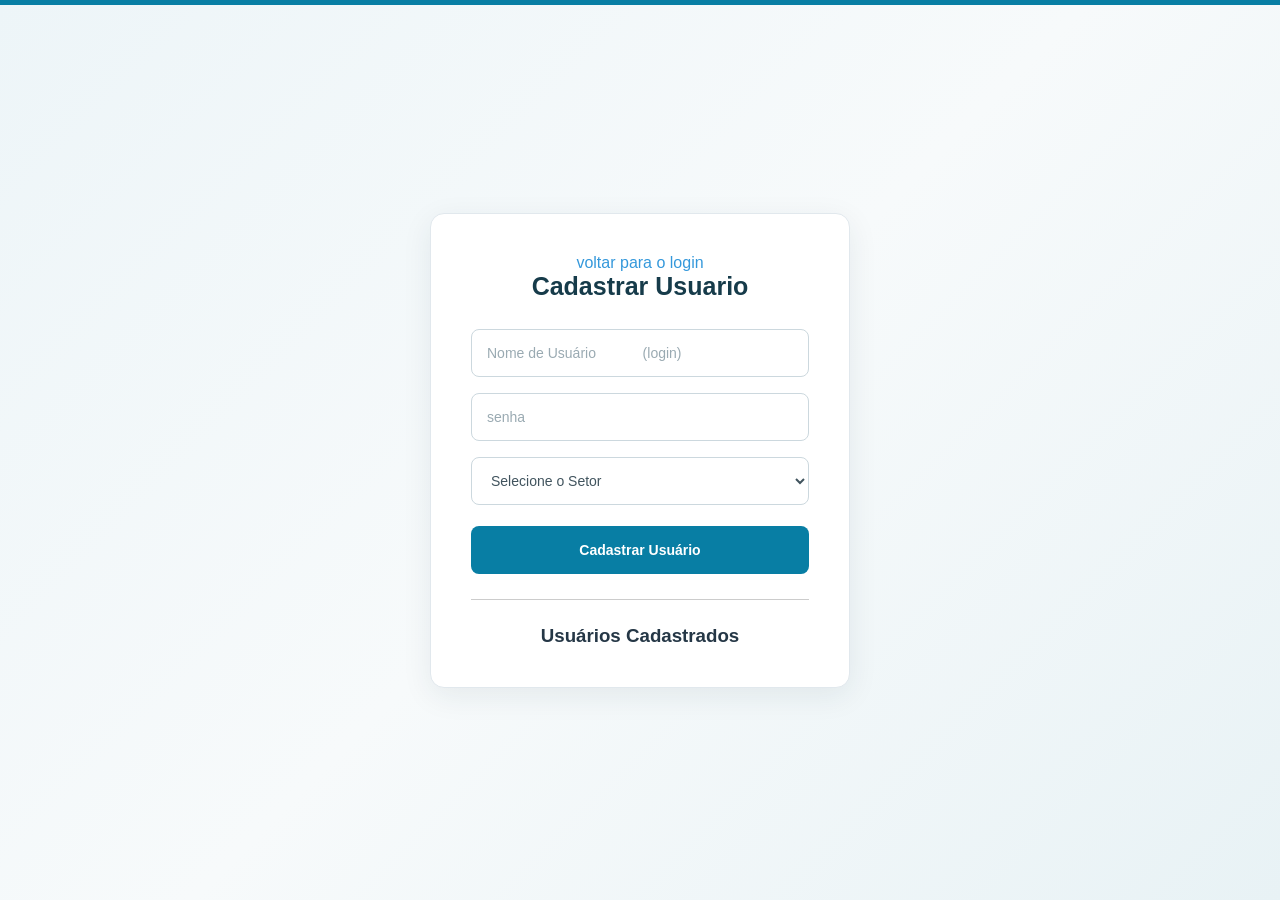
==== frontend/admin2.html @ 657a60ce "Add files via upload" ====
<!DOCTYPE html>
<html lang="en">
<head>
    <meta charset="UTF-8">
    <meta name="viewport" content="width=device-width, initial-scale=1.0">
    <title>Admin</title>
    <link rel="stylesheet" href="css/style.css">
</head>
<body>
    
    <div class="container">
        <a href="index.html" style="text-decoration:none; color: #3498db;
        font: size 14px;display: inline-block;
        margin: bottom 12px;"> voltar para o login</a>
        <h2>Cadastrar Usuario</h2>

        <form id="formUsuario">
            <input type="text" id="usuario" placeholder="Nome de Usuário
            (login)" required>
            <input type="password" id="senha" placeholder="senha" required>

           <select id="tipo" required>
            <option value="">Selecione o Setor</option>
            <option value="">Atendimento</option>
            <option value="">Triagem</option>
            <option value="">Médico</option>
           </select>
           <button type="submit">Cadastrar Usuário</button>
        </form>

        <hr style="margin: 25px 0; border: none; border-top: 
        1px solid #ccc;">

        <h3>Usuários Cadastrados</h3>
        <div id="listaUsuarios"></div>
    </div>

    <script>
        //1. Cadastrar usuário ao enviar o formulário
        document.getElementById("formUsuario").addEventListener("submit",
            function(e) {
                e.preventDefault();
                const usuario= document.getElementById("usuario").value;
                const senha = document.getElementById("senha").value;
                const tipo = document.getElementById("tipo").value;

                fetch("/usuarios", {
                    method: "POST",
                    headers: { "coontent-type": "application/json"},
                    body:JSON.stringify({ usuario, senha, tipo })
                })
                .then(res => res.json())
                .then(dados =>{
                    if (dados.erro) {
                    alert("Erro: " + dados.erro);
                 } else {
                    alert("Usuário cadastrado com sucesso!");
                    document.getElementById("formUsuario").reset();
                    carregarUsuarios();
                }
            });
       });

    // 2.Carregar e listar os usuarios cadastrados
       function carregarUsuario() {
        fetch("/usuarios")
        .then(res => res.json())
        .then(usuarios => {
            const div = document.getElementById
            ("listaUsuarios");
            div.innerHTML = "";

            usuarios.forEach(u => {
                div.innerHTML += `
                <div class="card">
                    <b>usuário:</b> ${u.usuario}
                    <b>Setor:</b> ${u.tipo}
                    </div>
                    `;
            });
        });
       }

       // carrega a lista automaticamente ao abrir a página
       carregarUsuarios();
    </script>
</body>
</html>
---- frontend/css/style.css ----
/* =========================================================
   HOSPITAL BOM CUIDADO
   SISTEMA HOSPITALAR
   DESIGN PROFISSIONAL
   ========================================================= */


/* =========================
   RESET
   ========================= */

* {
    margin: 0;
    padding: 0;
    box-sizing: border-box;
}

html {
    font-family: "Segoe UI", Arial, sans-serif;
}

body {

    min-height: 100vh;

    background: #f3f6f9;

    color: #253746;

    padding: 30px;
}


/* =========================
   FUNDO DECORATIVO
   ========================= */

body::before {

    content: "";

    position: fixed;

    top: 0;
    left: 0;

    width: 100%;
    height: 5px;

    background: #087ea4;

    z-index: 999;
}


/* =========================
   CONTAINER
   ========================= */

.container {

    width: 100%;

    max-width: 950px;

    margin: 0 auto;

    background: #ffffff;

    border: 1px solid #e1e8ed;

    border-radius: 14px;

    box-shadow:
        0 8px 30px rgba(31, 55, 70, 0.08);

    padding: 32px;

    position: relative;
}


/* =========================
   CABEÇALHO
   ========================= */

.container h2 {

    color: #163b4a;

    font-size: 25px;

    font-weight: 700;

    padding-bottom: 18px;

    margin-bottom: 25px;

    border-bottom: 1px solid #e5ecef;

    display: flex;

    align-items: center;

    gap: 10px;
}


/* linha azul abaixo do título */

.container h2::after {

    content: "";

    position: absolute;

    left: 32px;

    top: 83px;

    width: 55px;

    height: 3px;

    background: #0a91ba;

    border-radius: 3px;
}


/* =========================
   LOGO
   ========================= */

.container > img {

    width: 85px;

    height: 85px;

    object-fit: contain;

    display: block;

    margin: 0 auto 15px;

    border-radius: 12px;
}


/* =========================
   INPUTS
   ========================= */

input,
select,
textarea {

    width: 100%;

    height: 48px;

    padding: 0 15px;

    margin-bottom: 16px;

    background: #ffffff;

    border: 1px solid #ccd8de;

    border-radius: 8px;

    color: #263c47;

    font-size: 14px;

    font-family: inherit;

    outline: none;

    transition:
        border 0.2s ease,
        box-shadow 0.2s ease;
}


input::placeholder,
textarea::placeholder {

    color: #9aaab2;
}


input:focus,
select:focus,
textarea:focus {

    border-color: #1497bd;

    box-shadow:
        0 0 0 3px rgba(20, 151, 189, 0.10);
}


/* =========================
   SELECT
   ========================= */

select {

    cursor: pointer;

    color: #41545e;
}


/* =========================
   TEXTAREA
   ========================= */

textarea {

    height: 110px;

    padding: 14px 15px;

    resize: vertical;

    line-height: 1.5;
}


/* =========================
   ARQUIVO
   ========================= */

input[type="file"] {

    height: auto;

    padding: 9px;

    background: #f8fafb;

    cursor: pointer;
}


input[type="file"]::file-selector-button {

    border: none;

    background: #e7f3f7;

    color: #087a9e;

    padding: 9px 13px;

    margin-right: 10px;

    border-radius: 6px;

    font-weight: 600;

    cursor: pointer;
}


/* =========================
   BOTÕES
   ========================= */

button {

    width: 100%;

    height: 48px;

    border: none;

    border-radius: 8px;

    background: #087ea4;

    color: #ffffff;

    font-family: inherit;

    font-size: 14px;

    font-weight: 600;

    cursor: pointer;

    transition:
        background 0.2s ease,
        transform 0.2s ease;
}


button:hover {

    background: #076b8b;

    transform: translateY(-1px);
}


button:active {

    transform: translateY(0);
}


/* =========================
   CARDS
   ========================= */

.card {

    background: #ffffff;

    border: 1px solid #dfe7eb;

    border-radius: 10px;

    padding: 20px;

    margin-bottom: 15px;

    position: relative;

    transition:
        box-shadow 0.2s ease,
        border-color 0.2s ease;
}


.card:hover {

    border-color: #c6d8df;

    box-shadow:
        0 5px 18px rgba(28, 58, 70, 0.07);
}


/* faixa lateral */

.card::before {

    content: "";

    position: absolute;

    left: 0;
    top: 15px;

    height: calc(100% - 30px);

    width: 4px;

    background: #1598bc;

    border-radius: 0 4px 4px 0;
}


/* =========================
   TÍTULO DOS CARDS
   ========================= */

.card h3 {

    color: #183e4d;

    font-size: 17px;

    font-weight: 700;

    margin-bottom: 13px;
}


.card p {

    color: #63757e;

    font-size: 13px;

    line-height: 1.6;

    margin: 6px 0;
}


.card p b {

    color: #334d58;
}


/* =========================
   BOTÃO DOS CARDS
   ========================= */

.card button {

    width: auto;

    min-width: 110px;

    height: 40px;

    padding: 0 18px;

    margin-top: 12px;

    font-size: 13px;
}


/* =========================
   DIVISÓRIA
   ========================= */

hr {

    border: none;

    border-top: 1px solid #e2e8eb;

    margin: 28px 0;
}


/* =========================
   ÁREA DE RESULTADO
   ========================= */

#resultado {

    width: 100%;

    min-height: 45px;

    display: flex;

    align-items: center;

    justify-content: center;

    border-radius: 7px;

    margin-bottom: 15px;

    font-size: 13px;

    font-weight: 700;

    text-transform: uppercase;
}


/* =========================
   RISCO VERDE
   ========================= */

#resultado.verde {

    background: #e9f7ef;

    border: 1px solid #bfe4ce;

    color: #197443;
}


/* =========================
   RISCO AMARELO
   ========================= */

#resultado.amarelo {

    background: #fff7df;

    border: 1px solid #eedda8;

    color: #916900;
}


/* =========================
   RISCO VERMELHO
   ========================= */

#resultado.vermelho {

    background: #fdecec;

    border: 1px solid #edc3c3;

    color: #b52f38;
}


/* =========================
   TAGS DE RISCO NOS CARDS
   ========================= */

span.verde,
span.amarelo,
span.vermelho {

    display: inline-flex;

    align-items: center;

    padding: 5px 11px;

    border-radius: 20px;

    font-size: 11px;

    font-weight: 700;

    text-transform: uppercase;
}


span.verde {

    background: #e9f7ef;

    color: #197443;
}


span.amarelo {

    background: #fff7df;

    color: #916900;
}


span.vermelho {

    background: #fdecec;

    color: #b52f38;
}


/* =========================
   LISTA DE MEDICAÇÕES
   ========================= */

#listaMedicacoes {

    display: grid;

    grid-template-columns:
        repeat(
            auto-fit,
            minmax(280px, 1fr)
        );

    gap: 15px;
}


#listaMedicacoes .card {

    margin: 0;
}


/* =========================
   PAINEL MÉDICO
   ========================= */

#triagens {

    display: grid;

    grid-template-columns:
        repeat(
            auto-fit,
            minmax(280px, 1fr)
        );

    gap: 15px;
}


#triagens .card {

    margin: 0;
}


/* =========================
   LOGIN
   ========================= */

body:has(#usuario) {

    display: flex;

    align-items: center;

    justify-content: center;

    min-height: 100vh;

    background:
        linear-gradient(
            135deg,
            #edf5f8 0%,
            #f7fafb 50%,
            #e8f2f5 100%
        );
}


body:has(#usuario) .container {

    max-width: 420px;

    padding: 40px;

    text-align: center;
}


body:has(#usuario) .container h2 {

    justify-content: center;

    border-bottom: none;

    margin-bottom: 28px;

    padding-bottom: 0;
}


body:has(#usuario) .container h2::after {

    display: none;
}


body:has(#usuario) button {

    margin-top: 5px;
}


/* =========================
   TRIAGEM
   ========================= */

body:has(#sintoma) .container {

    max-width: 800px;
}


/* =========================
   MÉDICO
   ========================= */

body:has(#diagnostico) .container {

    max-width: 1100px;
}


/* =========================
   MEDICAÇÕES
   ========================= */

body:has(#listaMedicacoes) .container {

    max-width: 1100px;
}


/* =========================
   RESPONSIVIDADE
   ========================= */

@media (max-width: 768px) {

    body {

        padding: 20px 12px;
    }


    .container {

        padding: 24px 18px;

        border-radius: 10px;
    }


    .container h2 {

        font-size: 21px;
    }


    #triagens {

        grid-template-columns: 1fr;
    }


    #listaMedicacoes {

        grid-template-columns: 1fr;
    }
}


/* =========================
   CELULAR
   ========================= */

@media (max-width: 480px) {

    body {

        padding: 10px;
    }


    .container {

        padding: 22px 15px;
    }


    input,
    select,
    textarea {

        font-size: 13px;
    }


    button {

        font-size: 13px;
    }
}


/* =========================
   SCROLLBAR
   ========================= */

::-webkit-scrollbar {

    width: 7px;
}


::-webkit-scrollbar-track {

    background: #eef3f5;
}


::-webkit-scrollbar-thumb {

    background: #b7cbd2;

    border-radius: 10px;
}


::-webkit-scrollbar-thumb:hover {

    background: #8daeb9;
}
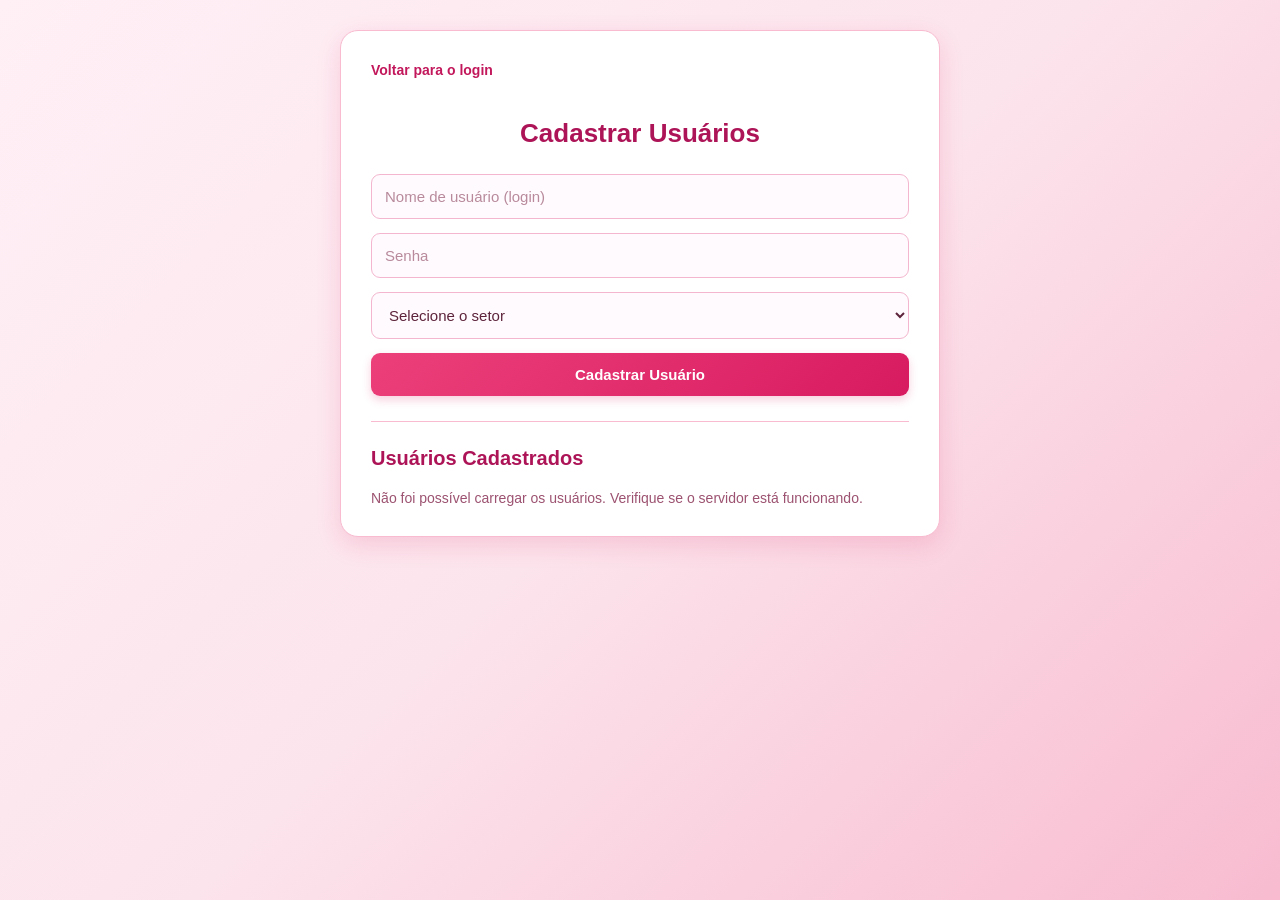
==== commit 959e5da9: "Update admin2.html" ====
--- a/frontend/admin2.html
+++ b/frontend/admin2.html
@@ -1,88 +1,327 @@
 <!DOCTYPE html>
-<html lang="en">
+<html lang="pt-BR">
+
 <head>
     <meta charset="UTF-8">
     <meta name="viewport" content="width=device-width, initial-scale=1.0">
-    <title>Admin</title>
-    <link rel="stylesheet" href="css/style.css">
+
+    <title>Admin - Cadastro de Usuários</title>
+
+    <style>
+        * {
+            box-sizing: border-box;
+        }
+
+        body {
+            font-family: Arial, sans-serif;
+            background: linear-gradient(135deg, #fff0f6, #fce4ec, #f8bbd0);
+            margin: 0;
+            padding: 30px 15px;
+            min-height: 100vh;
+        }
+
+        .container {
+            max-width: 600px;
+            margin: 0 auto;
+            padding: 30px;
+            background: #ffffff;
+            border: 1px solid #f8bbd0;
+            border-radius: 18px;
+            box-shadow: 0 8px 25px rgba(216, 27, 96, 0.15);
+        }
+
+        .voltar {
+            text-decoration: none;
+            color: #c2185b;
+            margin-bottom: 18px;
+            font-size: 14px;
+            display: inline-block;
+            font-weight: bold;
+            transition: color 0.3s;
+        }
+
+        .voltar:hover {
+            color: #880e4f;
+            text-decoration: underline;
+        }
+
+        h2, h3 {
+            color: #ad1457;
+        }
+
+        h2 {
+            text-align: center;
+            margin-bottom: 25px;
+            font-size: 26px;
+        }
+
+        h3 {
+            margin-top: 25px;
+            font-size: 20px;
+        }
+
+        form {
+            display: flex;
+            flex-direction: column;
+            gap: 14px;
+        }
+
+        input, select, button {
+            width: 100%;
+            padding: 13px;
+            border-radius: 9px;
+            font-size: 15px;
+        }
+
+        input, select {
+            border: 1px solid #f3b6ce;
+            background: #fffafd;
+            color: #5d243b;
+            outline: none;
+            transition: border-color 0.3s, box-shadow 0.3s;
+        }
+
+        input:focus, select:focus {
+            border-color: #e91e63;
+            box-shadow: 0 0 0 3px rgba(233, 30, 99, 0.12);
+        }
+
+        input::placeholder {
+            color: #b88a9c;
+        }
+
+        select {
+            cursor: pointer;
+        }
+
+        button {
+            border: none;
+            background: linear-gradient(135deg, #ec407a, #d81b60);
+            color: white;
+            cursor: pointer;
+            font-weight: bold;
+            transition: transform 0.2s, box-shadow 0.2s;
+            box-shadow: 0 4px 10px rgba(216, 27, 96, 0.2);
+        }
+
+        button:hover {
+            background: linear-gradient(135deg, #d81b60, #ad1457);
+            transform: translateY(-2px);
+            box-shadow: 0 6px 14px rgba(216, 27, 96, 0.25);
+        }
+
+        button:disabled {
+            background: #e8a0bb;
+            cursor: not-allowed;
+            transform: none;
+            box-shadow: none;
+        }
+
+        .usuario {
+            padding: 14px;
+            margin-bottom: 10px;
+            background: #fff0f6;
+            border: 1px solid #f8bbd0;
+            border-left: 5px solid #ec407a;
+            border-radius: 9px;
+            overflow-wrap: anywhere;
+            color: #7b2348;
+            font-size: 14px;
+        }
+
+        .mensagem {
+            margin-top: 14px;
+            font-size: 14px;
+            color: #ad1457;
+            font-weight: bold;
+        }
+
+        hr {
+            border-top: 1px solid #f8bbd0 !important;
+        }
+
+        #listaUsuarios {
+            color: #9c5270;
+            font-size: 14px;
+        }
+
+        @media (max-width: 480px) {
+            body {
+                padding: 20px 12px;
+            }
+
+            .container {
+                padding: 22px 18px;
+                border-radius: 14px;
+            }
+
+            h2 {
+                font-size: 23px;
+            }
+        }
+    </style>
 </head>
+
 <body>
-    
+
     <div class="container">
-        <a href="index.html" style="text-decoration:none; color: #3498db;
-        font: size 14px;display: inline-block;
-        margin: bottom 12px;"> voltar para o login</a>
-        <h2>Cadastrar Usuario</h2>
-
-        <form id="formUsuario">
-            <input type="text" id="usuario" placeholder="Nome de Usuário
-            (login)" required>
-            <input type="password" id="senha" placeholder="senha" required>
-
-           <select id="tipo" required>
-            <option value="">Selecione o Setor</option>
-            <option value="">Atendimento</option>
-            <option value="">Triagem</option>
-            <option value="">Médico</option>
-           </select>
-           <button type="submit">Cadastrar Usuário</button>
+
+        <a href="index.html" class="voltar">
+            Voltar para o login
+        </a>
+
+        <h2>Cadastrar Usuários</h2>
+
+        <form id="FormUsuario">
+
+            <input
+                type="text"
+                id="usuario"
+                placeholder="Nome de usuário (login)"
+                autocomplete="off"
+                required
+            >
+
+            <input
+                type="password"
+                id="senha"
+                placeholder="Senha"
+                autocomplete="new-password"
+                required
+            >
+
+            <select id="tipo" required>
+                <option value="">Selecione o setor</option>
+                <option value="admin">Administrador</option>
+                <option value="atendimento">Atendimento</option>
+                <option value="triagem">Triagem</option>
+                <option value="medico">Médico</option>
+                <option value="medicacoes">Medicações</option>
+            </select>
+
+            <button type="submit" id="btnCadastrar">
+                Cadastrar Usuário
+            </button>
+
         </form>
 
-        <hr style="margin: 25px 0; border: none; border-top: 
-        1px solid #ccc;">
+        <p id="mensagem" class="mensagem" role="status"></p>
+
+        <hr style="margin: 25px 0; border: none; border-top: 1px solid #ccc;">
 
         <h3>Usuários Cadastrados</h3>
-        <div id="listaUsuarios"></div>
+
+        <div id="listaUsuarios">
+            Carregando usuários...
+        </div>
+
     </div>
 
     <script>
-        //1. Cadastrar usuário ao enviar o formulário
-        document.getElementById("formUsuario").addEventListener("submit",
-            function(e) {
-                e.preventDefault();
-                const usuario= document.getElementById("usuario").value;
-                const senha = document.getElementById("senha").value;
-                const tipo = document.getElementById("tipo").value;
-
-                fetch("/usuarios", {
+        const formulario = document.getElementById("FormUsuario");
+        const lista = document.getElementById("listaUsuarios");
+        const mensagem = document.getElementById("mensagem");
+        const botao = document.getElementById("btnCadastrar");
+
+        // CADASTRAR USUÁRIO
+        formulario.addEventListener("submit", async function(event) {
+            event.preventDefault();
+
+            const usuario = document
+                .getElementById("usuario")
+                .value
+                .trim();
+
+            const senha = document.getElementById("senha").value;
+
+            const tipo = document.getElementById("tipo").value;
+
+            botao.disabled = true;
+            mensagem.textContent = "Cadastrando usuário...";
+
+            try {
+                const resposta = await fetch("/usuarios", {
                     method: "POST",
-                    headers: { "coontent-type": "application/json"},
-                    body:JSON.stringify({ usuario, senha, tipo })
-                })
-                .then(res => res.json())
-                .then(dados =>{
-                    if (dados.erro) {
-                    alert("Erro: " + dados.erro);
-                 } else {
-                    alert("Usuário cadastrado com sucesso!");
-                    document.getElementById("formUsuario").reset();
-                    carregarUsuarios();
+                    headers: {
+                        "Content-Type": "application/json"
+                    },
+                    body: JSON.stringify({
+                        usuario,
+                        senha,
+                        tipo
+                    })
+                });
+
+                const dados = await resposta.json();
+
+                if (!resposta.ok) {
+                    throw new Error(
+                        dados.erro || "Não foi possível cadastrar."
+                    );
                 }
-            });
-       });
-
-    // 2.Carregar e listar os usuarios cadastrados
-       function carregarUsuario() {
-        fetch("/usuarios")
-        .then(res => res.json())
-        .then(usuarios => {
-            const div = document.getElementById
-            ("listaUsuarios");
-            div.innerHTML = "";
-
-            usuarios.forEach(u => {
-                div.innerHTML += `
-                <div class="card">
-                    <b>usuário:</b> ${u.usuario}
-                    <b>Setor:</b> ${u.tipo}
-                    </div>
-                    `;
-            });
+
+                mensagem.textContent =
+                    "Usuário cadastrado com sucesso!";
+
+                formulario.reset();
+
+                await CarregarUsuarios();
+
+            } catch (erro) {
+                mensagem.textContent = erro.message;
+
+            } finally {
+                botao.disabled = false;
+            }
         });
-       }
-
-       // carrega a lista automaticamente ao abrir a página
-       carregarUsuarios();
+
+        // LISTAR USUÁRIOS
+        async function CarregarUsuarios() {
+            lista.textContent = "Carregando usuários...";
+
+            try {
+                const resposta = await fetch("/usuarios");
+
+                if (!resposta.ok) {
+                    throw new Error(
+                        "Erro ao consultar os usuários."
+                    );
+                }
+
+                const usuarios = await resposta.json();
+
+                lista.replaceChildren();
+
+                if (!Array.isArray(usuarios) || usuarios.length === 0) {
+                    lista.textContent = "Nenhum usuário cadastrado.";
+                    return;
+                }
+
+                usuarios.forEach(function(u) {
+                    const div = document.createElement("div");
+
+                    div.className = "usuario";
+
+                    // textContent evita interpretar os dados como HTML
+                    div.textContent =
+                        "Usuário: " + u.usuario +
+                        " | Setor: " + u.tipo;
+
+                    lista.appendChild(div);
+                });
+
+            } catch (erro) {
+                lista.textContent =
+                    "Não foi possível carregar os usuários. " +
+                    "Verifique se o servidor está funcionando.";
+
+                console.error(erro);
+            }
+        }
+
+        // CARREGAR AO ABRIR A PÁGINA
+        CarregarUsuarios();
     </script>
+
 </body>
-</html>+</html>
